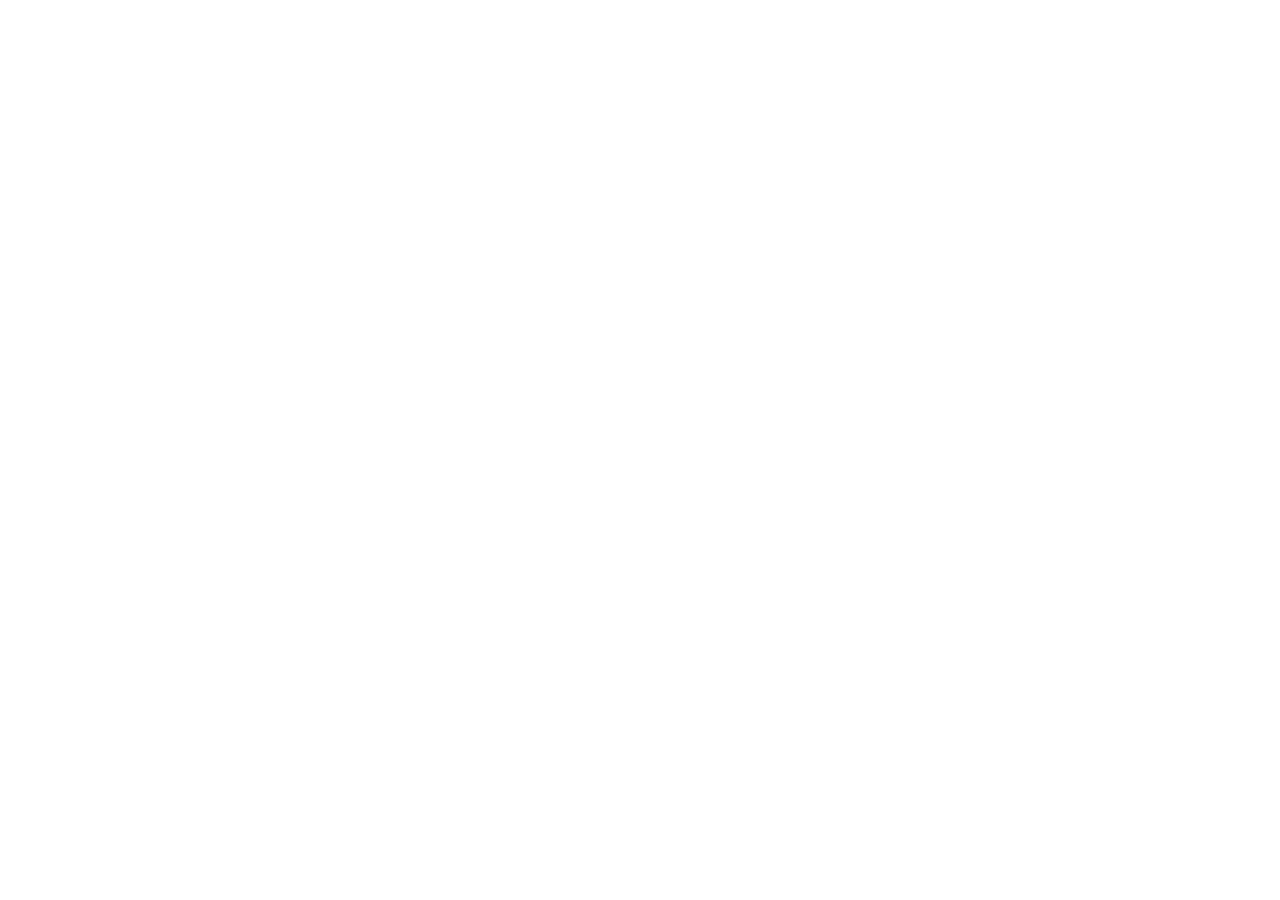
==== Index.html @ bfee1978 "initial commit" ====
<!DOCTYPE html>
<html lang="en">

<head>
    <meta charset="UTF-8">
    <meta name="viewport" content="width=device-width, initial-scale=1.0">
    <link rel="stylesheet"
        href="https://cdnjs.cloudflare.com/ajax/libs/modern-normalize/0.6.0/modern-normalize.min.css" />
    <link rel="stylesheet" href="./css/style.css" />
    <title>Document</title>
</head>

<body>

    <script src="./js/script.js"></script>
</body>

</html>
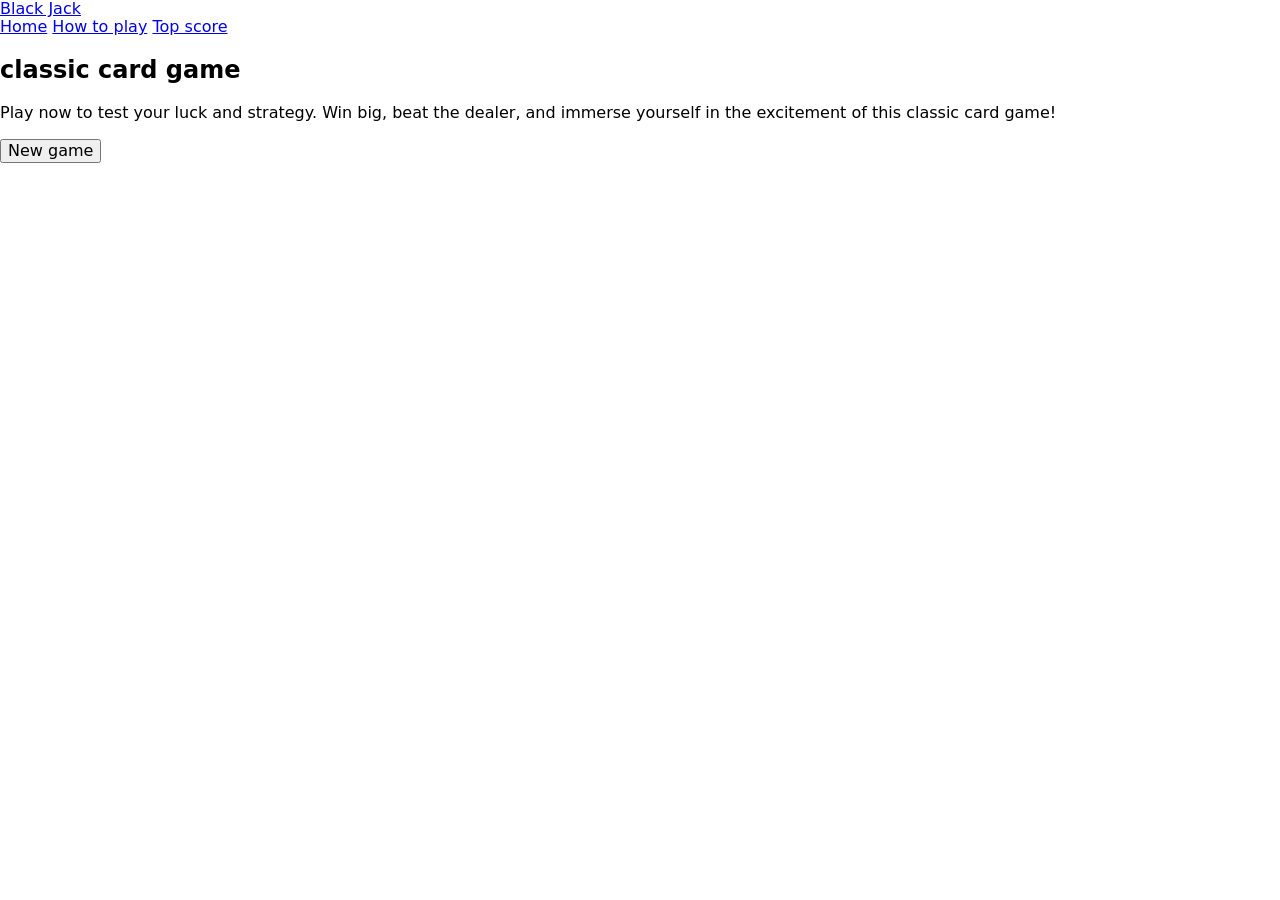
==== commit 31022f3a: "add basic html css" ====
--- a/Index.html
+++ b/Index.html
@@ -6,11 +6,39 @@
     <meta name="viewport" content="width=device-width, initial-scale=1.0">
     <link rel="stylesheet"
         href="https://cdnjs.cloudflare.com/ajax/libs/modern-normalize/0.6.0/modern-normalize.min.css" />
+    <link rel="preconnect" href="https://fonts.googleapis.com" />
+    <link rel="preconnect" href="https://fonts.gstatic.com" crossorigin />
+    <link href="https://fonts.googleapis.com/css2?family=Poppins:wght@400;600&family=Raleway:wght@800&display=swap"
+        rel="stylesheet" />
+
     <link rel="stylesheet" href="./css/style.css" />
-    <title>Document</title>
+    <title>Black Jack Game</title>
 </head>
 
 <body>
+    <header class="header">
+        <div class="header-container">
+            <a href="#" class="logo link">Black Jack</a>
+            <nav class="main-nav">
+                <a class="link" href="#">Home</a>
+                <a class="modal-lnk link" href="#">How to play</a>
+                <a class="link" href="#">Top score</a>
+            </nav>
+        </div>
+    </header>
+
+    <main class="main">
+        <div class="section-wraper">
+            <section class="hero-section">
+                <h1 class="hero-header">classic card game</h1>
+                <p class="hero-story">
+                    Play now to test your luck and strategy. Win big, beat the dealer,
+                    and immerse yourself in the excitement of this classic card game!
+                </p>
+                <button class="new-game-btn button">New game</button>
+            </section>
+        </div>
+    </main>
 
     <script src="./js/script.js"></script>
 </body>
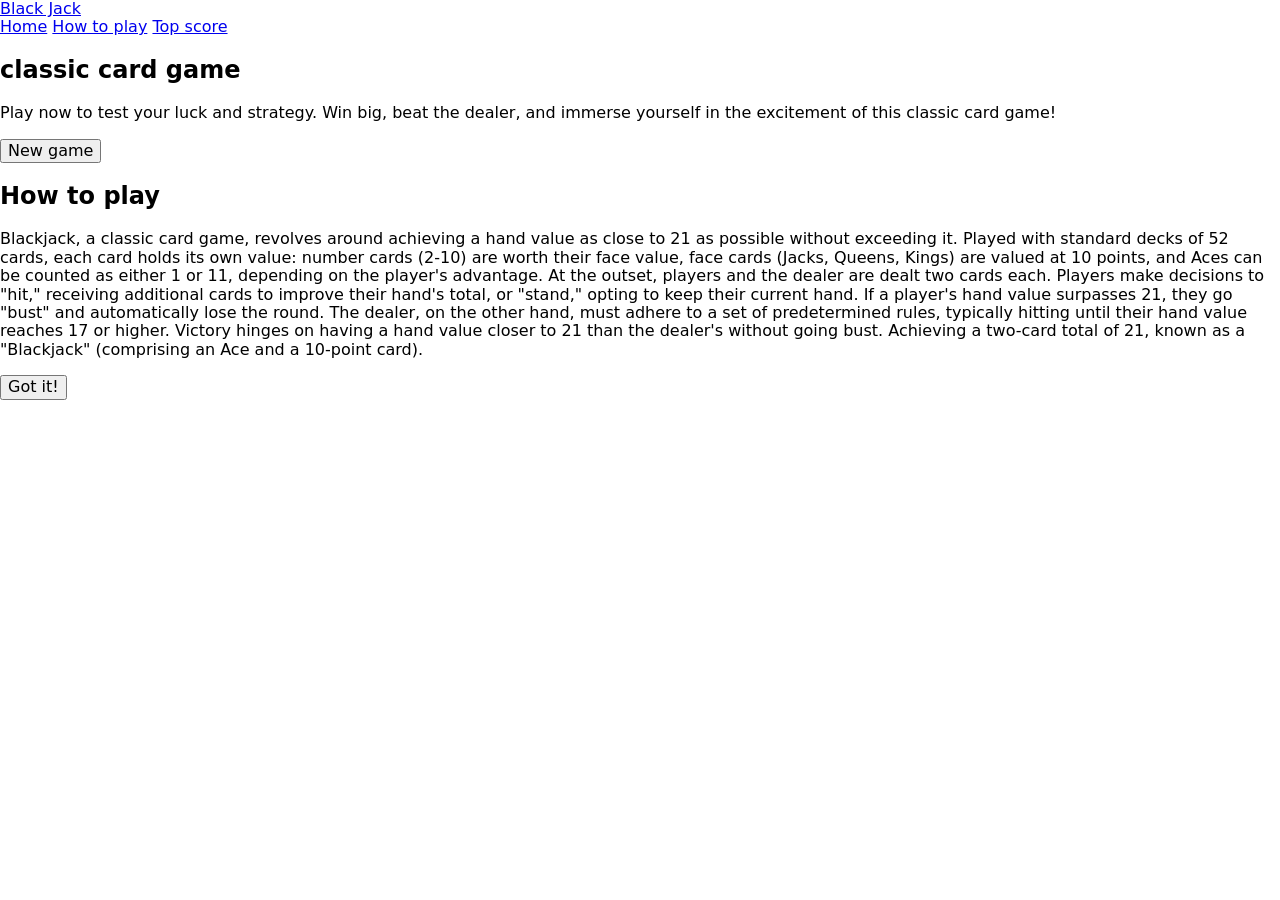
==== commit d634f753: "add modal window plus js" ====
--- a/Index.html
+++ b/Index.html
@@ -12,7 +12,7 @@
         rel="stylesheet" />
 
     <link rel="stylesheet" href="./css/style.css" />
-    <title>Black Jack Game</title>
+    <title>BlackJack Game</title>
 </head>
 
 <body>
@@ -40,7 +40,44 @@
         </div>
     </main>
 
-    <script src="./js/script.js"></script>
+    <!-- <footer>
+      <div class="footer-container">
+        <a href="#" class="logo link">Black Jack</a>
+        <nav class="main-nav">
+          <a class="link" href="#">Home</a>
+          <a class="link" href="#">How to play</a>
+          <a class="link" href="#">Top score</a>
+        </nav>
+      </div>
+    </footer> -->
+
+
+    <div class="modal">
+        <div class="modal-how-to-play">
+          <h2>How to play</h2>
+          <p>
+            Blackjack, a classic card game, revolves around achieving a hand value
+            as close to 21 as possible without exceeding it. Played with standard
+            decks of 52 cards, each card holds its own value: number cards (2-10)
+            are worth their face value, face cards (Jacks, Queens, Kings) are
+            valued at 10 points, and Aces can be counted as either 1 or 11,
+            depending on the player's advantage. At the outset, players and the
+            dealer are dealt two cards each. Players make decisions to "hit,"
+            receiving additional cards to improve their hand's total, or "stand,"
+            opting to keep their current hand. If a player's hand value surpasses
+            21, they go "bust" and automatically lose the round. The dealer, on
+            the other hand, must adhere to a set of predetermined rules, typically
+            hitting until their hand value reaches 17 or higher. Victory hinges on
+            having a hand value closer to 21 than the dealer's without going bust.
+            Achieving a two-card total of 21, known as a "Blackjack" (comprising
+            an Ace and a 10-point card).
+          </p>
+          <button class="got-it-btn button">Got it!</button>
+        </div>
+      </div>
+
+      <script src="./js/script.js"></script>
 </body>
 
+
 </html>
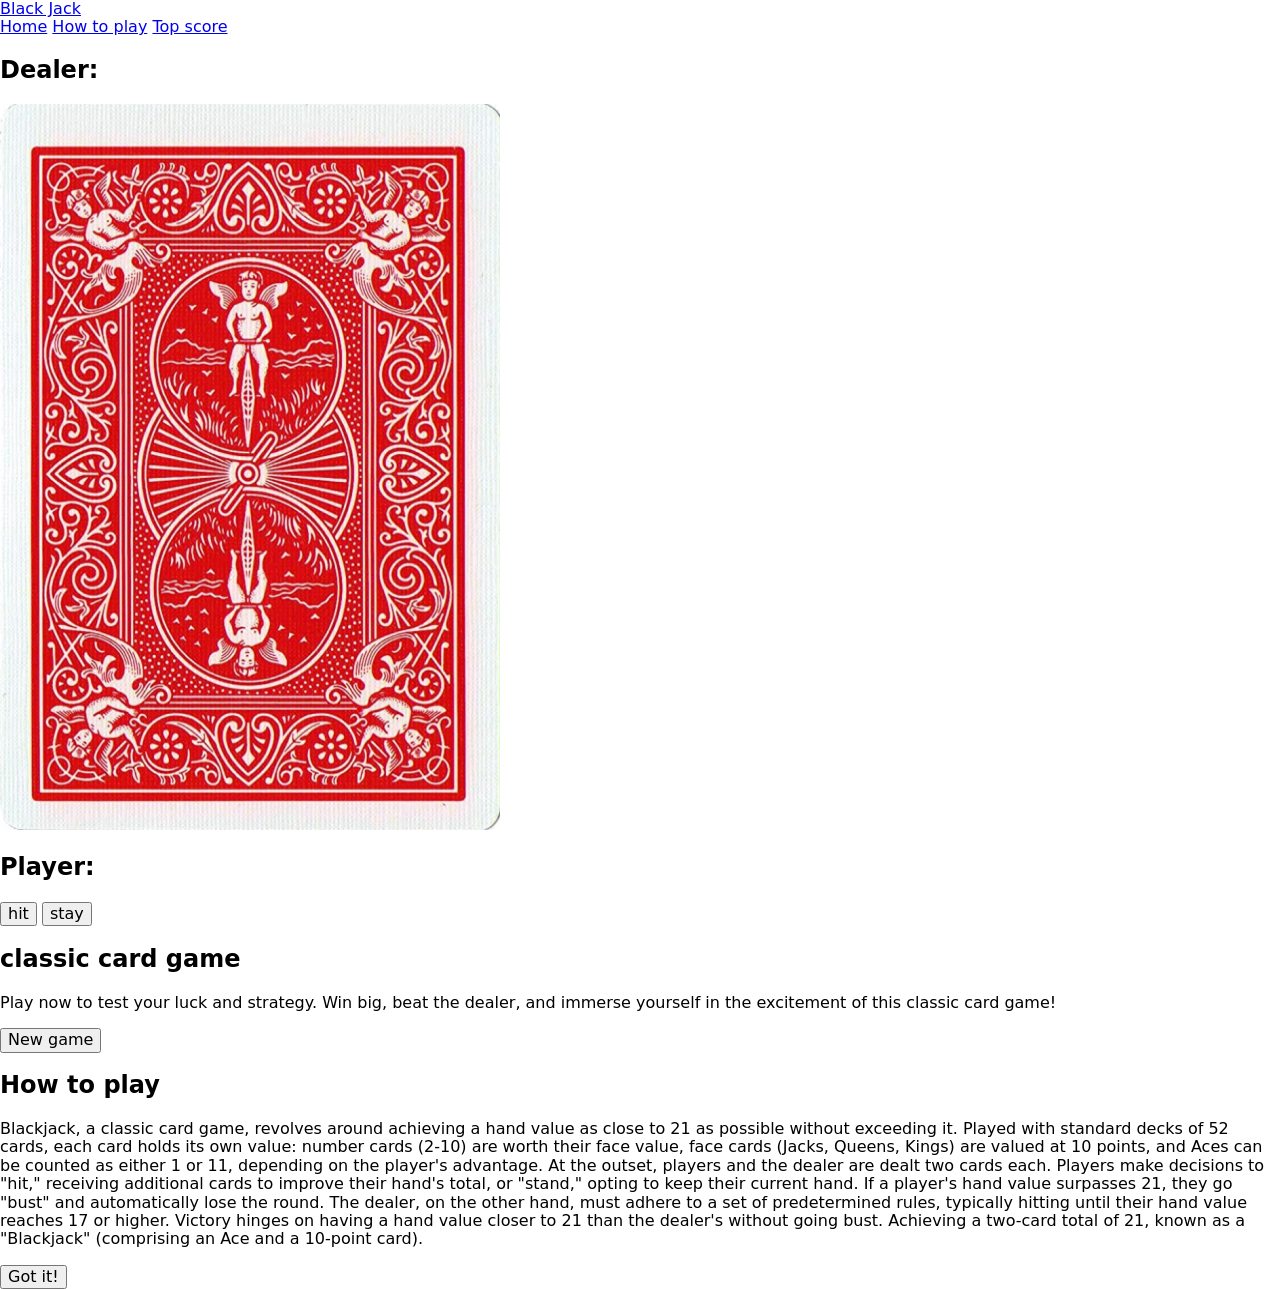
==== commit aafe9322: "add content to game section" ====
--- a/Index.html
+++ b/Index.html
@@ -2,45 +2,62 @@
 <html lang="en">
 
 <head>
-    <meta charset="UTF-8">
-    <meta name="viewport" content="width=device-width, initial-scale=1.0">
-    <link rel="stylesheet"
-        href="https://cdnjs.cloudflare.com/ajax/libs/modern-normalize/0.6.0/modern-normalize.min.css" />
-    <link rel="preconnect" href="https://fonts.googleapis.com" />
-    <link rel="preconnect" href="https://fonts.gstatic.com" crossorigin />
-    <link href="https://fonts.googleapis.com/css2?family=Poppins:wght@400;600&family=Raleway:wght@800&display=swap"
-        rel="stylesheet" />
+  <meta charset="UTF-8">
+  <meta name="viewport" content="width=device-width, initial-scale=1.0">
+  <link rel="stylesheet"
+    href="https://cdnjs.cloudflare.com/ajax/libs/modern-normalize/0.6.0/modern-normalize.min.css" />
+  <link rel="preconnect" href="https://fonts.googleapis.com" />
+  <link rel="preconnect" href="https://fonts.gstatic.com" crossorigin />
+  <link href="https://fonts.googleapis.com/css2?family=Poppins:wght@400;600&family=Raleway:wght@800&display=swap"
+    rel="stylesheet" />
 
-    <link rel="stylesheet" href="./css/style.css" />
-    <title>BlackJack Game</title>
+  <link rel="stylesheet" href="./css/style.css" />
+  <title>BlackJack Game</title>
 </head>
 
 <body>
-    <header class="header">
-        <div class="header-container">
-            <a href="#" class="logo link">Black Jack</a>
-            <nav class="main-nav">
-                <a class="link" href="#">Home</a>
-                <a class="modal-lnk link" href="#">How to play</a>
-                <a class="link" href="#">Top score</a>
-            </nav>
+  <header class="header">
+    <div class="header-container">
+      <a href="#" class="logo link">Black Jack</a>
+      <nav class="main-nav">
+        <a class="link" href="#">Home</a>
+        <a class="modal-lnk link" href="#">How to play</a>
+        <a class="link" href="#">Top score</a>
+      </nav>
+    </div>
+  </header>
+
+  <main class="main">
+    <div class="section-wraper">
+      <section class="game-section">
+        <h2>Dealer: <span class="dealer-score"></span></h2>
+        <div class="dealer-cards">
+          <img class="back-card" src="./image/cards/BACK.png" alt="" />
         </div>
-    </header>
 
-    <main class="main">
-        <div class="section-wraper">
-            <section class="hero-section">
-                <h1 class="hero-header">classic card game</h1>
-                <p class="hero-story">
-                    Play now to test your luck and strategy. Win big, beat the dealer,
-                    and immerse yourself in the excitement of this classic card game!
-                </p>
-                <button class="new-game-btn button">New game</button>
-            </section>
+
+        <h2>Player: <span class="player-score"></span></h2>
+        <div class="player-cards"></div>
+        <div class="btn-wraper">
+          <button class="hit-btn button">hit</button>
+          <button class="stay-btn button">stay</button>
         </div>
-    </main>
 
-    <!-- <footer>
+      </section>
+
+
+      <section class="hero-section">
+        <h1 class="hero-header">classic card game</h1>
+        <p class="hero-story">
+          Play now to test your luck and strategy. Win big, beat the dealer,
+          and immerse yourself in the excitement of this classic card game!
+        </p>
+        <button class="new-game-btn button">New game</button>
+      </section>
+    </div>
+  </main>
+
+  <!-- <footer>
       <div class="footer-container">
         <a href="#" class="logo link">Black Jack</a>
         <nav class="main-nav">
@@ -52,31 +69,31 @@
     </footer> -->
 
 
-    <div class="modal">
-        <div class="modal-how-to-play">
-          <h2>How to play</h2>
-          <p>
-            Blackjack, a classic card game, revolves around achieving a hand value
-            as close to 21 as possible without exceeding it. Played with standard
-            decks of 52 cards, each card holds its own value: number cards (2-10)
-            are worth their face value, face cards (Jacks, Queens, Kings) are
-            valued at 10 points, and Aces can be counted as either 1 or 11,
-            depending on the player's advantage. At the outset, players and the
-            dealer are dealt two cards each. Players make decisions to "hit,"
-            receiving additional cards to improve their hand's total, or "stand,"
-            opting to keep their current hand. If a player's hand value surpasses
-            21, they go "bust" and automatically lose the round. The dealer, on
-            the other hand, must adhere to a set of predetermined rules, typically
-            hitting until their hand value reaches 17 or higher. Victory hinges on
-            having a hand value closer to 21 than the dealer's without going bust.
-            Achieving a two-card total of 21, known as a "Blackjack" (comprising
-            an Ace and a 10-point card).
-          </p>
-          <button class="got-it-btn button">Got it!</button>
-        </div>
-      </div>
+  <div class="modal">
+    <div class="modal-how-to-play">
+      <h2>How to play</h2>
+      <p>
+        Blackjack, a classic card game, revolves around achieving a hand value
+        as close to 21 as possible without exceeding it. Played with standard
+        decks of 52 cards, each card holds its own value: number cards (2-10)
+        are worth their face value, face cards (Jacks, Queens, Kings) are
+        valued at 10 points, and Aces can be counted as either 1 or 11,
+        depending on the player's advantage. At the outset, players and the
+        dealer are dealt two cards each. Players make decisions to "hit,"
+        receiving additional cards to improve their hand's total, or "stand,"
+        opting to keep their current hand. If a player's hand value surpasses
+        21, they go "bust" and automatically lose the round. The dealer, on
+        the other hand, must adhere to a set of predetermined rules, typically
+        hitting until their hand value reaches 17 or higher. Victory hinges on
+        having a hand value closer to 21 than the dealer's without going bust.
+        Achieving a two-card total of 21, known as a "Blackjack" (comprising
+        an Ace and a 10-point card).
+      </p>
+      <button class="got-it-btn button">Got it!</button>
+    </div>
+  </div>
 
-      <script src="./js/script.js"></script>
+  <script src="./js/script.js"></script>
 </body>
 
 
